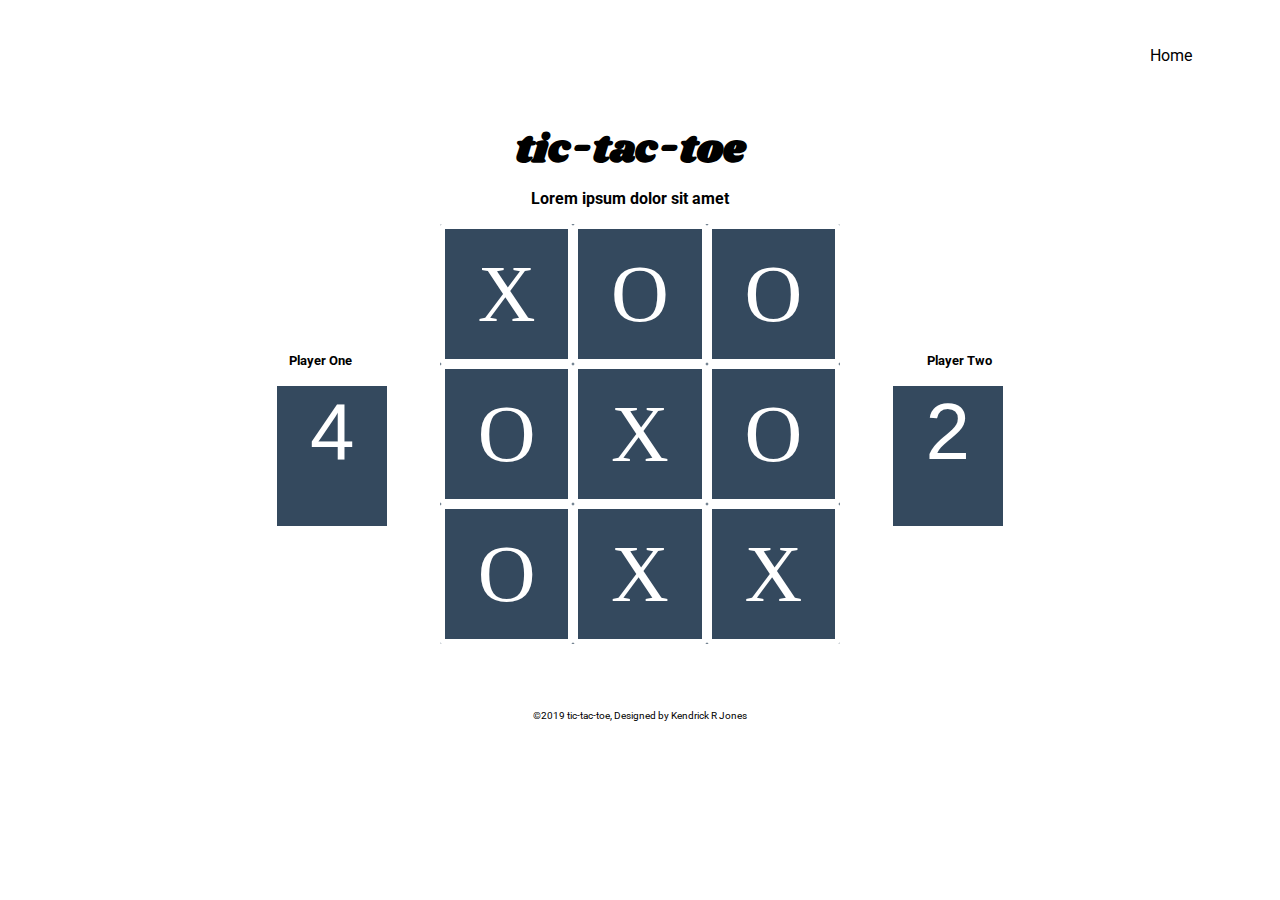
==== pages/game/game.html @ d16ec101 "basic css set for board game page" ====
<!DOCTYPE html>
<html lang="en">
<head>
    <meta charset="UTF-8">
    <meta name="viewport" content="width=device-width, initial-scale=1.0">
    <meta http-equiv="X-UA-Compatible" content="ie=edge">
    <title>tic-tac-toe game board</title>
    <meta name ="keywords" content="tic-tac-toe, tic tac toe, tic, tac, toe, xo, x. o">
    <meta name="description" content="This is a single and multiplay tic-tac-toe game">
    <link href="https://fonts.googleapis.com/css?family=Baloo+Bhai|Roboto|Shrikhand&display=swap" rel="stylesheet">
    <link href="../../root/styles.css" rel="stylesheet">
</head>

<body>
    <header>
        <!-- <h1 class="insideLogo">tic-tac-toe</h1> -->
        <!-- <img class='logo' src="" alt="game logo"> -->
    </header>
    <!-- nav button to return to home screen -->
    <nav>
        <ul>
            <li class="returnHome">Home</li>
        </ul>
    </nav>

    <main>
        <!-- add small h1 text or an imbeded image that serves as game logo -->
        <h1 class="insideLogo">tic-tac-toe</h1>

        <h3>Lorem ipsum dolor sit amet</h3>
        
        <div class="main-container">
            <div class='playerOne-container'>
                <h4 class="playerOneName">Player One</h4>
                <div class="playerOneScore">4</div>
            </div>

            <div class='game-board'>
                <div class="box">X</div>
                <div class="box">O</div>
                <div class="box">O</div>
                <div class="box">O</div>
                <div class="box">X</div>
                <div class="box">O</div>
                <div class="box">O</div>
                <div class="box">X</div>
                <div class="box">X</div>
            </div>

            <div class='playerTwo-container'>
                <h4 class="playerTwoName">Player Two</h4>
                <div class="playerTwoScore">2</div>
            </div>
        </div>
    </main>

    <footer>
        <p>&copy;2019 tic-tac-toe, Designed by Kendrick R Jones</p> 
    </footer>

    <script src='./game.js'></script>
</body>
</html>
---- root/styles.css ----
nav {
    display: flex;
    flex-direction: row;
    margin: 30px 80px 10px 80px;
    justify-content: flex-end;
}

li {
    list-style: none;
    font-family: 'Roboto', sans-serif;;
    font-size: 100%;    
}

.insideLogo {
    font-family: 'Shrikhand', cursive;
    font-size: 250%;
    text-align: center;
    margin: 40px 20px 0px 0px;
}

h3 {
    list-style: none;
    font-family: 'Roboto', sans-serif;;
    font-size: 100%; 
    text-align: center; 
    margin: 10px 20px 10px 0px;
}

.main-container {
    display: grid;
    grid-template-columns: 30% 1fr 30%;
    grid-template-areas: 'playerOne game-board playerTwo';
    justify-content: center;
    align-items: center;
    text-align: center;
}

.playerOne-container {
    grid-template-areas: 'playerOne';
}

.playerOneName {
    list-style: none;
    font-family: 'Roboto', sans-serif;
    font-size: 80%; 
    margin: 10px 5px 18px 250px;
}

.playerOneScore {
    width: 110px;
    height: 140px;
    background-color: #34495e;
    font-family: 'Roboto Black', sans-serif;
    color: white;
    font-size: 5em;
    text-align: center;
    justify-content: center;
    margin-left: auto;
}

.game-board {
    width: 400px;
    height: 420px;
    margin: 0 auto;
    background-color: #34495e;
    border: 6px solid white;
    border-radius: 8px;
    display: grid;
    grid-template: repeat(3, 1fr) / repeat(3, 1fr);
}
  
.box {
    border: 5px solid white;
    border-radius: 2px;
    font-family: 'Baloo Bhai', cursive;
    font-weight: black;
    color: #fff;
    font-size: 5em;
    display: flex;
    justify-content: center;
    align-items: center;
}

.playerTwo-container {
    grid-template-areas: 'playerTwo';
}

.playerTwoName {
    list-style: none;
    font-family: 'Roboto', sans-serif;
    font-size: 80%; 
    margin: 10px 250px 18px 5px;
}

.playerTwoScore {
    width: 110px;
    height: 140px;
    background-color: #34495e;
    font-family: 'Roboto Black', sans-serif;
    color: white;
    font-size: 5em;
    text-align: center;
    margin-right: auto;
}

footer {
    font-family: 'Roboto', sans-serif;;
    font-size: 60%; 
    text-align: center;
    padding: 50px;
}
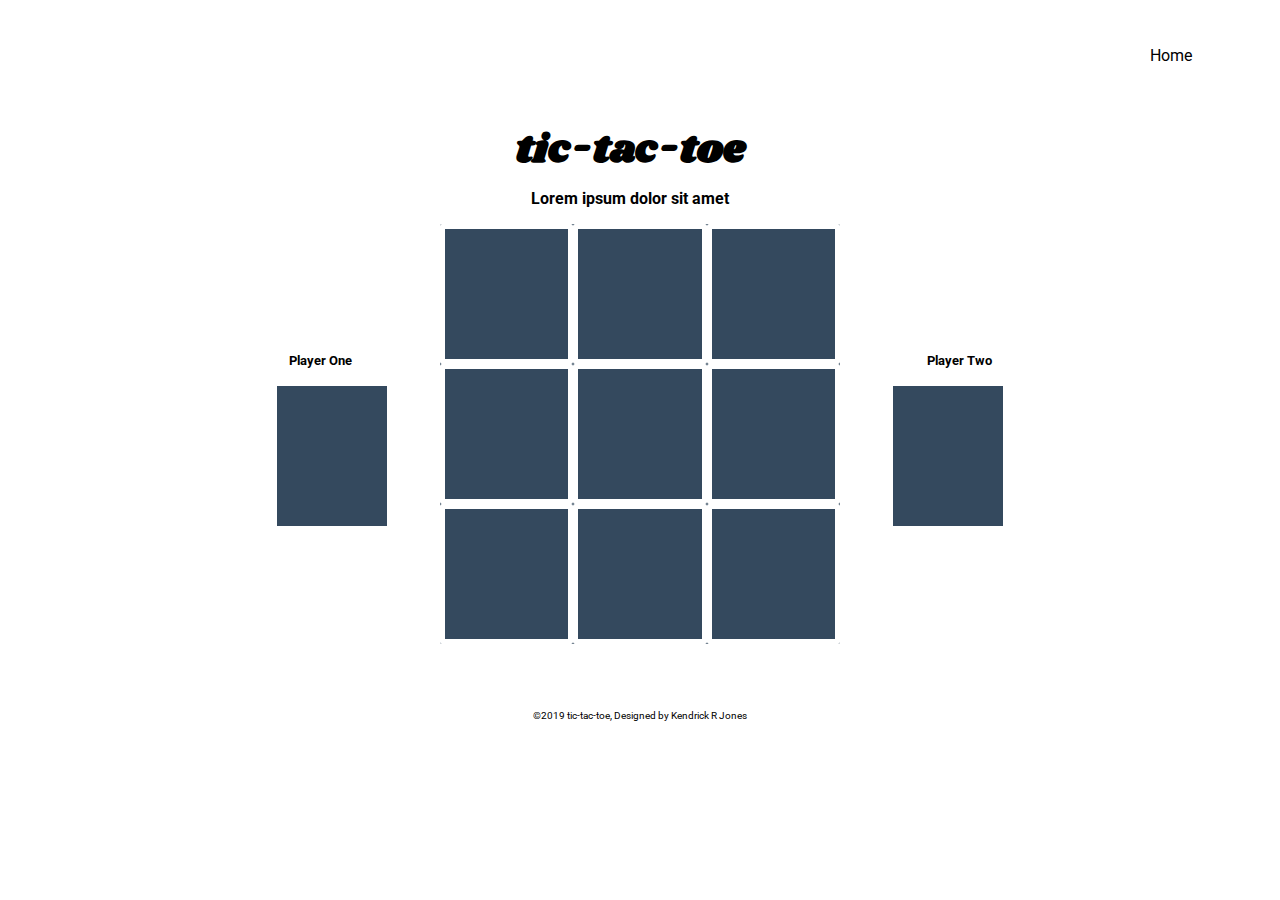
==== commit d3a85482: "added more visual elemnts to css and wrote basic pseudo code for js logic" ====
--- a/pages/game/game.html
+++ b/pages/game/game.html
@@ -32,24 +32,24 @@
         <div class="main-container">
             <div class='playerOne-container'>
                 <h4 class="playerOneName">Player One</h4>
-                <div class="playerOneScore">4</div>
+                <div class="playerOneScore"></div>
             </div>
 
             <div class='game-board'>
-                <div class="box">X</div>
-                <div class="box">O</div>
-                <div class="box">O</div>
-                <div class="box">O</div>
-                <div class="box">X</div>
-                <div class="box">O</div>
-                <div class="box">O</div>
-                <div class="box">X</div>
-                <div class="box">X</div>
+                <div class="box"></div>
+                <div class="box"></div>
+                <div class="box"></div>
+                <div class="box"></div>
+                <div class="box"></div>
+                <div class="box"></div>
+                <div class="box"></div>
+                <div class="box"></div>
+                <div class="box"></div>
             </div>
 
             <div class='playerTwo-container'>
                 <h4 class="playerTwoName">Player Two</h4>
-                <div class="playerTwoScore">2</div>
+                <div class="playerTwoScore"></div>
             </div>
         </div>
     </main>
--- a/root/styles.css
+++ b/root/styles.css
@@ -81,6 +81,10 @@
     align-items: center;
 }
 
+.box:hover {
+    background-color: #576b80;
+}
+
 .playerTwo-container {
     grid-template-areas: 'playerTwo';
 }
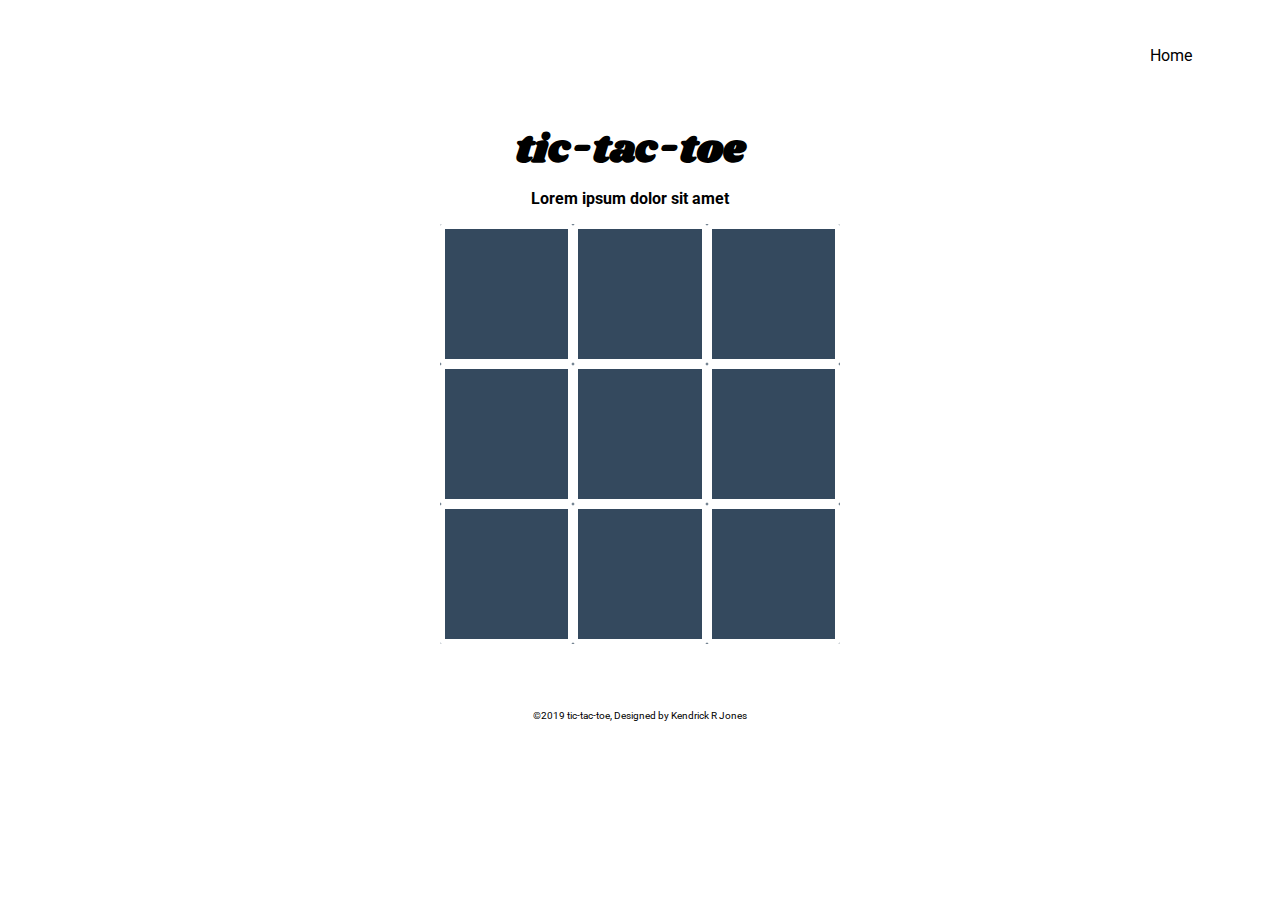
==== commit 8810c36c: "js game board and alert box logic complete" ====
--- a/pages/game/game.html
+++ b/pages/game/game.html
@@ -7,7 +7,7 @@
     <title>tic-tac-toe game board</title>
     <meta name ="keywords" content="tic-tac-toe, tic tac toe, tic, tac, toe, xo, x. o">
     <meta name="description" content="This is a single and multiplay tic-tac-toe game">
-    <link href="https://fonts.googleapis.com/css?family=Baloo+Bhai|Roboto|Shrikhand&display=swap" rel="stylesheet">
+    <link href="https://fonts.googleapis.com/css?family=Baloo+Bhai|Roboto|Shrikhand|Bungee|Bungee+Shade&display=swap" rel="stylesheet">
     <link href="../../root/styles.css" rel="stylesheet">
 </head>
 
@@ -30,8 +30,9 @@
         <h3>Lorem ipsum dolor sit amet</h3>
         
         <div class="main-container">
+            <!-- this container will be a grid where we will store the score for player two. no html or js logic set for it yet  -->
             <div class='playerOne-container'>
-                <h4 class="playerOneName">Player One</h4>
+                <h4 class="playerOneName"></h4>
                 <div class="playerOneScore"></div>
             </div>
 
@@ -46,13 +47,20 @@
                 <div class="box"></div>
                 <div class="box"></div>
             </div>
-
+            
+            <!-- this container will be a grid where we will store the score for player two. no html or js logic set for it yet  -->
             <div class='playerTwo-container'>
-                <h4 class="playerTwoName">Player Two</h4>
+                <h4 class="playerTwoName"></h4>
                 <div class="playerTwoScore"></div>
             </div>
         </div>
     </main>
+
+    <div class='alert-box'>
+         <div class="game-over"></div>
+        <div class="winner"></div>
+        <button class="play-again"></button>
+    </div>
 
     <footer>
         <p>&copy;2019 tic-tac-toe, Designed by Kendrick R Jones</p> 
--- a/root/styles.css
+++ b/root/styles.css
@@ -35,29 +35,6 @@
     text-align: center;
 }
 
-.playerOne-container {
-    grid-template-areas: 'playerOne';
-}
-
-.playerOneName {
-    list-style: none;
-    font-family: 'Roboto', sans-serif;
-    font-size: 80%; 
-    margin: 10px 5px 18px 250px;
-}
-
-.playerOneScore {
-    width: 110px;
-    height: 140px;
-    background-color: #34495e;
-    font-family: 'Roboto Black', sans-serif;
-    color: white;
-    font-size: 5em;
-    text-align: center;
-    justify-content: center;
-    margin-left: auto;
-}
-
 .game-board {
     width: 400px;
     height: 420px;
@@ -82,10 +59,89 @@
 }
 
 .box:hover {
-    background-color: #576b80;
+    background-color: light gre;
 }
 
-.playerTwo-container {
+footer {
+    font-family: 'Roboto', sans-serif;
+    font-size: 60%; 
+    text-align: center;
+    padding: 50px;
+}
+
+.alert-box {
+    display: none;
+    width: 400px;
+    height: 420px;
+    top: 225px;
+    background-color: #5789bb;
+    position: absolute; 
+    left: 43%;
+    margin-left: -100px;
+    justify-content: center;
+    flex-direction: column;
+}
+
+.game-over {
+    font-family: 'Bungee Shade', cursive;
+    font-size: 500%;
+    color: white;
+    text-align: center;
+    top: 55px;
+    line-height: 80px;
+    padding: 0px 0px 10px 0px;
+}
+
+.winner {
+    font-family: 'Bungee', cursive;
+    font-size: 300%;
+    color: white;
+    text-align: center;
+    padding: 0px 0px 50px 0px;
+} 
+
+.play-again {
+    font-family: 'Roboto script=all rev=1', sans-serif;
+    font-weight: 900;
+    font-style: inherit; 
+    font-size: 100%;
+    color: white;
+    text-align: center;
+    text-decoration: none;
+    background-color: #d721dd;
+    border: none;
+    border-radius: 20px;
+    padding: 15px 32px;
+    width: max-content;
+    bottom: 70px; 
+    left: 30%;
+    position: absolute;
+
+/* the code below is a start styliing the boxes where player scores will display
+/* .playerOne-container {
+    grid-template-areas: 'playerOne';
+}
+
+.playerOneName {
+    list-style: none;
+    font-family: 'Roboto', sans-serif;
+    font-size: 80%; 
+    margin: 10px 5px 18px 250px;
+}
+
+.playerOneScore {
+    width: 110px;
+    height: 140px;
+    background-color: #34495e;
+    font-family: 'Roboto Black', sans-serif;
+    color: white;
+    font-size: 5em;
+    text-align: center;
+    justify-content: center;
+    margin-left: auto;
+} */
+
+/* .playerTwo-container {
     grid-template-areas: 'playerTwo';
 }
 
@@ -105,12 +161,4 @@
     font-size: 5em;
     text-align: center;
     margin-right: auto;
-}
-
-footer {
-    font-family: 'Roboto', sans-serif;;
-    font-size: 60%; 
-    text-align: center;
-    padding: 50px;
-}
-
+} */ 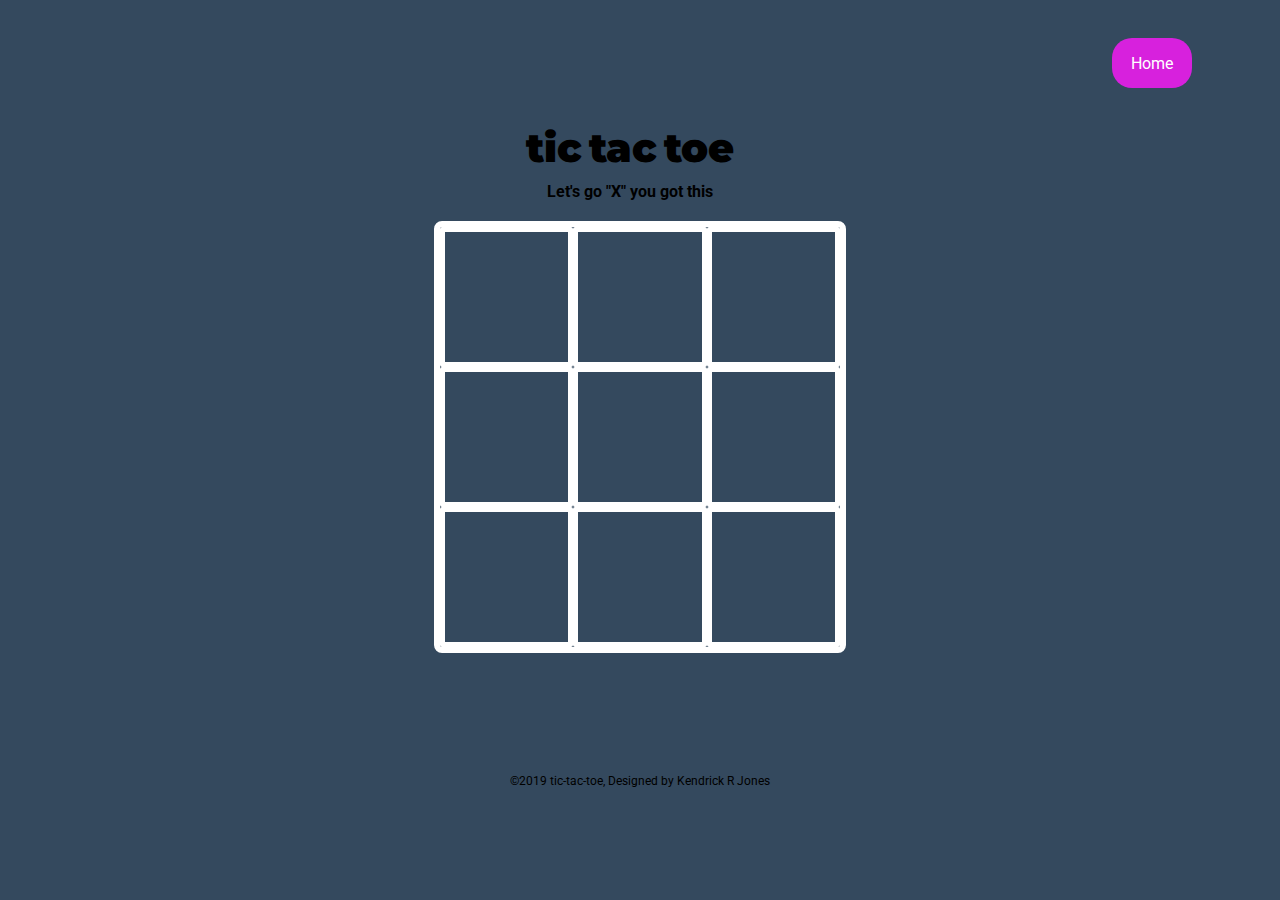
==== commit 63226bf0: "all js logic for project complete" ====
--- a/pages/game/game.html
+++ b/pages/game/game.html
@@ -7,35 +7,34 @@
     <title>tic-tac-toe game board</title>
     <meta name ="keywords" content="tic-tac-toe, tic tac toe, tic, tac, toe, xo, x. o">
     <meta name="description" content="This is a single and multiplay tic-tac-toe game">
-    <link href="https://fonts.googleapis.com/css?family=Baloo+Bhai|Roboto|Shrikhand|Bungee|Bungee+Shade&display=swap" rel="stylesheet">
+    <link href="https://fonts.googleapis.com/css?family=Baloo+Bhai|Roboto|Shrikhand|Bungee|Bungee+Shade|Montserrat:900&display=swap" rel="stylesheet">
     <link href="../../root/styles.css" rel="stylesheet">
 </head>
 
-<body>
+<body id="game-body">
     <header>
         <!-- <h1 class="insideLogo">tic-tac-toe</h1> -->
         <!-- <img class='logo' src="" alt="game logo"> -->
     </header>
     <!-- nav button to return to home screen -->
     <nav>
-        <ul>
-            <li class="returnHome">Home</li>
-        </ul>
+        <button class="homeBtn" onclick="window.location.href = '../../root/index.html';">Home</button>
     </nav>
 
     <main>
         <!-- add small h1 text or an imbeded image that serves as game logo -->
-        <h1 class="insideLogo">tic-tac-toe</h1>
+        <h1 class="insideLogo">tic tac toe</h1>
 
-        <h3>Lorem ipsum dolor sit amet</h3>
+        <h3 class="your-turn"></h3>
         
-        <div class="main-container">
+        <div class="game-container">
             <!-- this container will be a grid where we will store the score for player two. no html or js logic set for it yet  -->
             <div class='playerOne-container'>
                 <h4 class="playerOneName"></h4>
                 <div class="playerOneScore"></div>
             </div>
 
+            <!-- game board container -->
             <div class='game-board'>
                 <div class="box"></div>
                 <div class="box"></div>
@@ -57,12 +56,12 @@
     </main>
 
     <div class='alert-box'>
-         <div class="game-over"></div>
+        <div class="game-over"></div>
         <div class="winner"></div>
         <button class="play-again"></button>
     </div>
 
-    <footer>
+    <footer class='game-footer'>
         <p>&copy;2019 tic-tac-toe, Designed by Kendrick R Jones</p> 
     </footer>
 
--- a/root/styles.css
+++ b/root/styles.css
@@ -1,3 +1,111 @@
+
+
+#home-body {
+    overflow: hidden;
+    display: flex;
+    flex-direction: column;
+    background-color: white;
+}
+
+#game-body {
+    overflow: hidden;
+    display: flex;
+    flex-direction: column;
+    background-color: #34495e;
+}
+
+.landing-container {
+    display: grid;
+    grid-template-columns: 55% 45%;
+    grid-template-areas: 'mainContent displayBoard';
+    flex-direction: column;
+    padding: 0px;
+    margin: 0px;
+}
+
+.mainLogo {
+    font-family: 'Montserrat', sans-serif;
+    font-weight: 900;
+    font-style: normal;
+    font-size: 600%;
+    word-spacing: -12px;
+    margin: 200px 0px 20px 200px;
+    grid-area: mainContent;
+}
+
+h2 {
+    font-family: 'Montserrat', sans-serif;
+    font-weight: 300;
+    font-style: normal; 
+    font-size: 150%; 
+    margin: 320px 0px 20px 200px;
+    grid-area: mainContent;
+}
+
+.landing-container p {
+    font-family: 'Roboto', sans-serif;
+    font-weight: 200;
+    font-style: normal; 
+    font-size: 120%; 
+    margin: 370px 0px 20px 200px;
+    line-height: 25px;
+    grid-area: mainContent;
+}
+
+.playBtn {
+    font-family: 'Roboto script=all rev=1', sans-serif;
+    font-weight: 900;
+    font-style: inherit; 
+    font-size: 120%;
+    color: white;
+    text-align: center;
+    text-decoration: none;
+    background-color: #d721dd;
+    border: none;
+    border-radius: 20px;
+    padding: 15px 32px;
+    width: 25%;
+    height: 7%;
+    margin: 470px 0px 20px 200px;
+    grid-area: mainContent;
+}
+
+.landing-container p {
+    grid-area: mainContent;
+}
+
+.display-board {
+    margin: 10em 15em 8em 0em;
+    padding: 0px;
+    background-color: #34495e;
+    border: 6px solid white;
+    border-radius: 8px;
+    grid-template-columns: subgrid;
+    grid-template-rows: subgrid;
+    grid-template: repeat(3, 1fr) / repeat(3, 1fr);
+    display: grid;
+    justify-content: flex-end;
+    grid-area: displayBoard;
+}
+  
+.displayBox {
+    border: 5px solid white;
+    border-radius: 2px;
+    font-family: 'Baloo Bhai', cursive;
+    font-weight: black;
+    color: #fff;
+    font-size: 5em;
+    display: flex;
+    justify-content: center;
+    align-items: center;
+}
+
+
+
+
+
+/* //game.html styling */
+
 nav {
     display: flex;
     flex-direction: row;
@@ -5,34 +113,45 @@
     justify-content: flex-end;
 }
 
-li {
-    list-style: none;
-    font-family: 'Roboto', sans-serif;;
-    font-size: 100%;    
+.homeBtn {
+    list-style: none;
+    font-family: 'Roboto', sans-serif;
+    font-size: 100%; 
+    color: white;
+    text-align: center;
+    text-decoration: none;
+    background-color: #d721dd;
+    border: none;
+    border-radius: 20px;
+    padding: 4px 7px;
+    width: 80px;
+    height: 50px;   
 }
 
 .insideLogo {
-    font-family: 'Shrikhand', cursive;
+    font-family: 'Montserrat', sans-serif;
+    font-weight: 900;
+    font-style: normal;
     font-size: 250%;
-    text-align: center;
-    margin: 40px 20px 0px 0px;
+    word-spacing: -5px;
+    text-align: center;
+    margin: 25px 20px 0px 0px;
 }
 
 h3 {
     list-style: none;
-    font-family: 'Roboto', sans-serif;;
+    font-family: 'Roboto', sans-serif;
     font-size: 100%; 
     text-align: center; 
-    margin: 10px 20px 10px 0px;
-}
-
-.main-container {
+    margin: 10px 20px 20px 0px;
+}
+
+.game-container {
     display: grid;
     grid-template-columns: 30% 1fr 30%;
     grid-template-areas: 'playerOne game-board playerTwo';
     justify-content: center;
-    align-items: center;
-    text-align: center;
+    flex-direction: column;
 }
 
 .game-board {
@@ -44,6 +163,7 @@
     border-radius: 8px;
     display: grid;
     grid-template: repeat(3, 1fr) / repeat(3, 1fr);
+    grid-area: game-board;
 }
   
 .box {
@@ -62,21 +182,14 @@
     background-color: light gre;
 }
 
-footer {
-    font-family: 'Roboto', sans-serif;
-    font-size: 60%; 
-    text-align: center;
-    padding: 50px;
-}
-
 .alert-box {
     display: none;
-    width: 400px;
-    height: 420px;
-    top: 225px;
+    width: 450px;
+    height: 490px;
+    top: 182px;
+    position: absolute;
     background-color: #5789bb;
-    position: absolute; 
-    left: 43%;
+    left: 42%;
     margin-left: -100px;
     justify-content: center;
     flex-direction: column;
@@ -97,7 +210,7 @@
     font-size: 300%;
     color: white;
     text-align: center;
-    padding: 0px 0px 50px 0px;
+    padding: 0px 0px 60px 0px;
 } 
 
 .play-again {
@@ -116,6 +229,25 @@
     bottom: 70px; 
     left: 30%;
     position: absolute;
+}
+
+.home-footer {
+    font-family: 'Roboto', sans-serif;
+    font-size: 12px; 
+    text-align: center;
+    margin: -45px;
+    /* width: 100%; */
+}
+
+.game-footer {
+    font-family: 'Roboto', sans-serif;
+    font-size: 12px; 
+    width: 100vw;
+    text-align: center;
+    position: absolute;
+    align-self: center;
+    bottom: 100px;
+}
 
 /* the code below is a start styliing the boxes where player scores will display
 /* .playerOne-container {
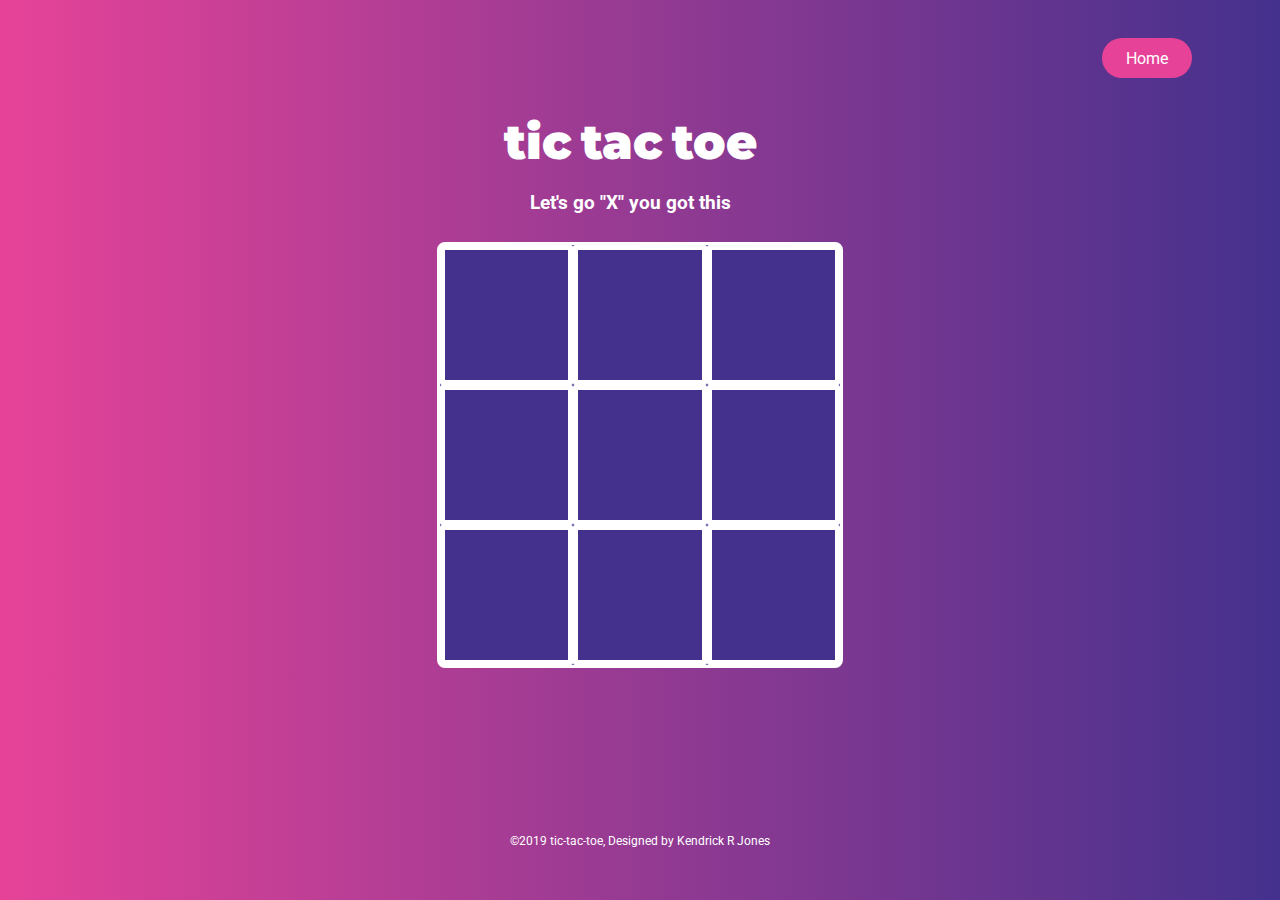
==== commit 6650aa2f: "restructured files folders so index.html could be read by git-repository" ====
--- a/pages/game/game.html
+++ b/pages/game/game.html
@@ -8,7 +8,7 @@
     <meta name ="keywords" content="tic-tac-toe, tic tac toe, tic, tac, toe, xo, x. o">
     <meta name="description" content="This is a single and multiplay tic-tac-toe game">
     <link href="https://fonts.googleapis.com/css?family=Baloo+Bhai|Roboto|Shrikhand|Bungee|Bungee+Shade|Montserrat:900&display=swap" rel="stylesheet">
-    <link href="../../root/styles.css" rel="stylesheet">
+    <link href="../../styles.css" rel="stylesheet">
 </head>
 
 <body id="game-body">
@@ -18,7 +18,7 @@
     </header>
     <!-- nav button to return to home screen -->
     <nav>
-        <button class="homeBtn" onclick="window.location.href = '../../root/index.html';">Home</button>
+        <button class="homeBtn" onclick="window.location.href = '../../index.html';">Home</button>
     </nav>
 
     <main>
--- a/styles.css
+++ b/styles.css
@@ -0,0 +1,301 @@
+
+
+#home-body {
+    overflow: hidden;
+    display: flex;
+    flex-direction: column;
+    background-color: white;
+}
+
+.landing-container {
+    display: grid;
+    grid-template-columns: 55% 45%;
+    grid-template-areas: 'mainContent displayBoard';
+    flex-direction: column;
+    padding: 0px;
+    margin: 0px;
+}
+
+.mainLogo {
+    font-family: 'Montserrat', sans-serif;
+    font-weight: 900;
+    font-style: normal;
+    font-size: 600%;
+    word-spacing: -12px;
+    color: #E64398;
+    margin: 200px 0px 20px 200px;
+    grid-area: mainContent;
+}
+
+h2 {
+    font-family: 'Montserrat', sans-serif;
+    font-weight: 300;
+    font-style: normal; 
+    font-size: 150%;
+    color: #44318D; 
+    margin: 320px 0px 20px 200px;
+    grid-area: mainContent;
+}
+
+.landing-container p {
+    font-family: 'Roboto', sans-serif;
+    font-weight: 200;
+    font-style: normal; 
+    font-size: 120%; 
+    margin: 370px 0px 20px 200px;
+    line-height: 25px;
+    grid-area: mainContent;
+}
+
+.playBtn {
+    font-family: 'Roboto script=all rev=1', sans-serif;
+    font-weight: 900;
+    font-style: inherit; 
+    font-size: 120%;
+    color: white;
+    text-align: center;
+    text-decoration: none;
+    background-color: #E64398;
+    border: none;
+    border-radius: 20px;
+    padding: 15px 32px;
+    width: 25%;
+    height: 7%;
+    margin: 470px 0px 20px 200px;
+    grid-area: mainContent;
+}
+
+.landing-container p {
+    grid-area: mainContent;
+}
+
+.display-board {
+    margin: 10em 15em 8em 0em;
+    padding: 0px;
+    background-color: #44318D;
+    border: 3px solid white;
+    border-radius: 8px;
+    grid-template-columns: subgrid;
+    grid-template-rows: subgrid;
+    grid-template: repeat(3, 1fr) / repeat(3, 1fr);
+    display: grid;
+    justify-content: flex-end;
+    grid-area: displayBoard;
+}
+  
+.displayBox {
+    border: 5px solid white;
+    border-radius: 2px;
+    font-family: 'Baloo Bhai', cursive;
+    font-weight: black;
+    color: #fff;
+    font-size: 5em;
+    display: flex;
+    justify-content: center;
+    align-items: center;
+}
+
+
+
+
+
+/* //game.html styling */
+
+#game-body {
+    overflow: hidden;
+    display: flex;
+    flex-direction: column;
+    background-image: linear-gradient(to right,#E64398 , #44318D);
+}
+
+nav {
+    display: flex;
+    flex-direction: row;
+    margin: 30px 80px 10px 80px;
+    justify-content: flex-end;
+}
+
+.homeBtn {
+    list-style: none;
+    font-family: 'Roboto', sans-serif;
+    font-size: 100%; 
+    color: white;
+    text-align: center;
+    text-decoration: none;
+    background-color: #E64398;
+    border: none;
+    border-radius: 20px;
+    padding: 4px 7px;
+    width: 90px;
+    height: 40px;   
+}
+
+.insideLogo {
+    font-family: 'Montserrat', sans-serif;
+    font-weight: 900;
+    font-style: normal;
+    font-size: 300%;
+    color: white;
+    word-spacing: -5px;
+    text-align: center;
+    margin: 25px 20px 20px 0px;
+}
+
+h3 {
+    list-style: none;
+    font-family: 'Roboto', sans-serif;
+    font-size: 120%; 
+    color: white;
+    text-align: center; 
+    margin: 10px 20px 28px 0px;
+}
+
+.game-container {
+    display: grid;
+    grid-template-columns: 30% 1fr 30%;
+    grid-template-areas: 'playerOne game-board playerTwo';
+    justify-content: center;
+    flex-direction: column;
+}
+
+.game-board {
+    width: 400px;
+    height: 420px;
+    margin: 0 auto;
+    background-color: #44318D;
+    border: 3px solid white;
+    border-radius: 8px;
+    display: grid;
+    grid-template: repeat(3, 1fr) / repeat(3, 1fr);
+    grid-area: game-board;
+}
+  
+.box {
+    border: 5px solid white;
+    border-radius: 2px;
+    font-family: 'Baloo Bhai', cursive;
+    font-weight: black;
+    color: white;
+    font-size: 5em;
+    display: flex;
+    justify-content: center;
+    align-items: center;
+}
+
+.box:hover {
+    background-color: #634FAD;
+}
+
+.alert-box {
+    display: none;
+    width: 440px;
+    height: 485px;
+    top: 190px;
+    position: absolute;
+    background-color: #1EC1C8;
+    left: 42%;
+    margin-left: -100px;
+    justify-content: center;
+    flex-direction: column;
+}
+
+.game-over {
+    font-family: 'Bungee', cursive;
+    font-size: 700%;
+    color: white;
+    text-align: center;
+    margin-top: 60px;
+    line-height: 100px;
+    padding: 0px 0px 13px 0px;
+}
+
+.winner {
+    font-family: 'Bungee', cursive;
+    font-size: 350%;
+    color: white;
+    text-align: center;
+    padding: 0px 0px 120px 0px;
+} 
+
+.play-again {
+    font-family: 'Roboto script=all rev=1', sans-serif;
+    font-weight: 900;
+    font-style: inherit; 
+    font-size: 100%;
+    color: white;
+    text-align: center;
+    text-decoration: none;
+    background-color: #E64398;
+    border: none;
+    border-radius: 20px;
+    padding: 15px 32px;
+    width: max-content;
+    bottom: 60px; 
+    left: 30%;
+    position: absolute;
+}
+
+.home-footer {
+    font-family: 'Roboto', sans-serif;
+    font-size: 12px; 
+    text-align: center;
+    margin: -30px;
+    /* width: 100%; */
+}
+
+.game-footer {
+    font-family: 'Roboto', sans-serif;
+    font-size: 12px; 
+    width: 100vw;
+    text-align: center;
+    position: absolute;
+    align-self: center;
+    color: white;
+    bottom: 40px;
+}
+
+/* the code below is a start to styliing the boxes where player scores will display
+/* .playerOne-container {
+    grid-template-areas: 'playerOne';
+}
+
+.playerOneName {
+    list-style: none;
+    font-family: 'Roboto', sans-serif;
+    font-size: 80%; 
+    margin: 10px 5px 18px 250px;
+}
+
+.playerOneScore {
+    width: 110px;
+    height: 140px;
+    background-color: #34495e;
+    font-family: 'Roboto Black', sans-serif;
+    color: white;
+    font-size: 5em;
+    text-align: center;
+    justify-content: center;
+    margin-left: auto;
+} */
+
+/* .playerTwo-container {
+    grid-template-areas: 'playerTwo';
+}
+
+.playerTwoName {
+    list-style: none;
+    font-family: 'Roboto', sans-serif;
+    font-size: 80%; 
+    margin: 10px 250px 18px 5px;
+}
+
+.playerTwoScore {
+    width: 110px;
+    height: 140px;
+    background-color: #34495e;
+    font-family: 'Roboto Black', sans-serif;
+    color: white;
+    font-size: 5em;
+    text-align: center;
+    margin-right: auto;
+} */ 